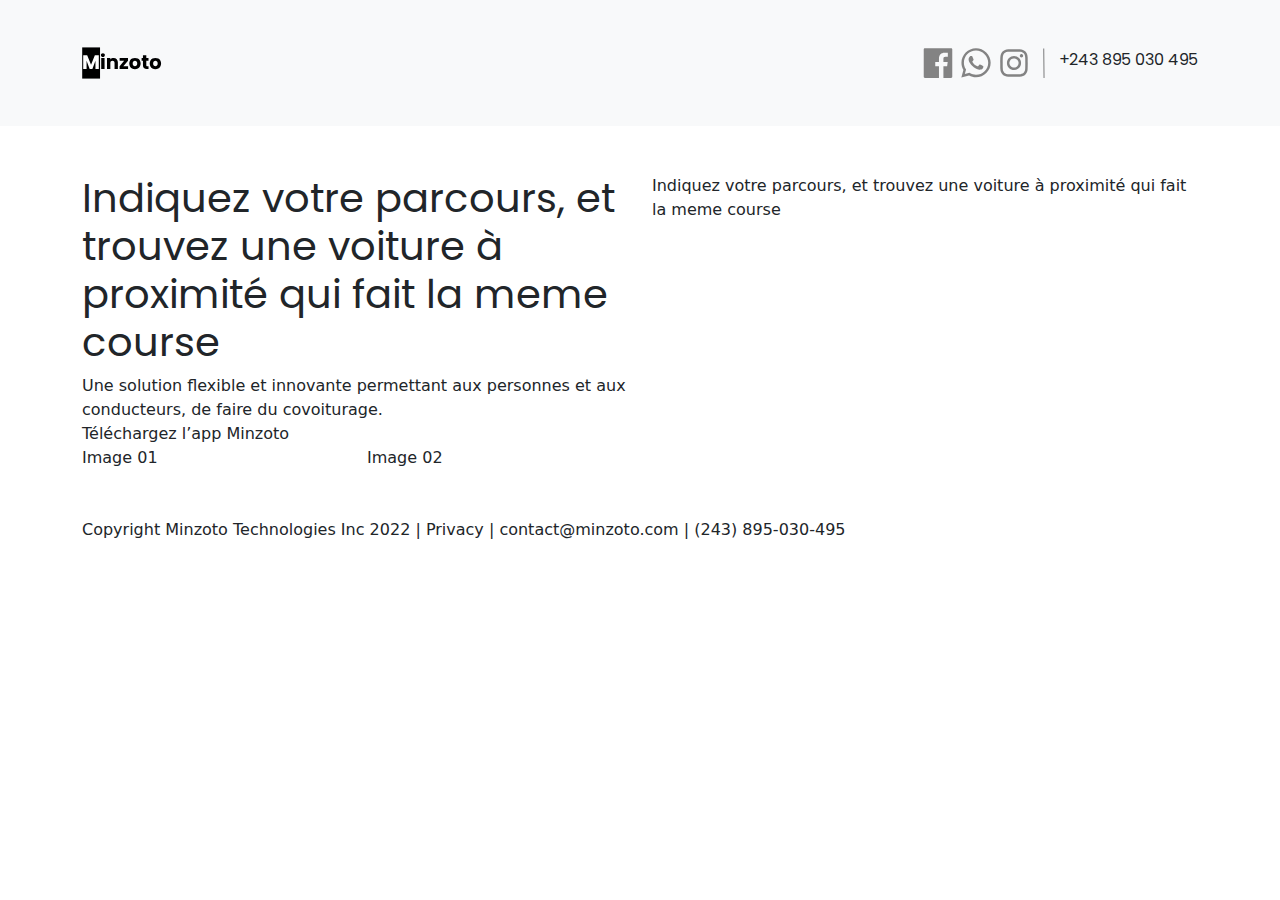
==== pages/index.html @ 64c8801a "comm" ====
<!DOCTYPE html>
<html lang="en">

<head>
    <meta charset="UTF-8">
    <meta http-equiv="X-UA-Compatible" content="IE=edge">
    <meta name="viewport" content="width=device-width, initial-scale=1.0">
    <link rel="stylesheet" href="../styles/styles.css">
    <title>Trouvez une voiture à proximité</title>
</head>

<body>
    <header>
        <nav class="navbar bg-light">
            <div class="container">
                <a class="navbar-brand" href="#">
                    <img src="../icons/logo.svg" width=100 height=100 />
                </a>
                <div class="d-flex">
                    <a class="nav-link active" aria-current="page" href="#"><img src="../icons/faceBook.svg" width=30
                            height=30 /></a>
                    <a class="nav-item nav-link mx-2 " aria-current="page" href="#"><img src="../icons/whatsapp.svg"
                            width=30 height=30 /></a>
                    <a class="nav-link " aria-current="page" href="#"><img src="../icons/insta.svg" width=30
                            height=30 /></a>
                    <img src="../icons/line.svg" width=30 height=30 /></a>
                    <span class="nav-link label--font" href="#">+243 895 030 495</span>
                </div>
            </div>
        </nav>
    </header>

    <main>
        <div class="container mt-5">
            <div class="row">
                <div class="col-sm-6 ">
                    <h1 class="label--font">
                        Indiquez votre parcours, et trouvez une voiture à proximité qui fait la meme course
                    </h1>
                    <div class="col-sm-12 col-md-12 ">
                        Une solution flexible et innovante permettant aux personnes et aux conducteurs, de faire du covoiturage.  
                    </div>
                    <div class="col-sm-12 col-md-12 ">
                        Téléchargez l’app Minzoto  
                    </div>
                    <div class="col-sm-12 col-md-12 ">
                       <div class="row">
                        <div class="col-6">
                            Image 01 
                        </div>
                        <div class="col-6">
                            Image 02  
                        </div>
                       </div>
                    </div>
                </div>
                <div class="col-sm-12 col-md-6">

                    Indiquez votre parcours, et trouvez une voiture à proximité qui fait la meme course

                    <!-- <img src="../icons/man_waiting_car.svg" /></a> -->

                </div>

            </div>
        </div>
    </main>
    <footer class="container mt-5">
        <div class="row">
            <div class="col-12">
                Copyright Minzoto Technologies Inc 2022 | Privacy | contact@minzoto.com | (243) 895-030-495
            </div>
        </div>
    </footer>
</body>

</html>
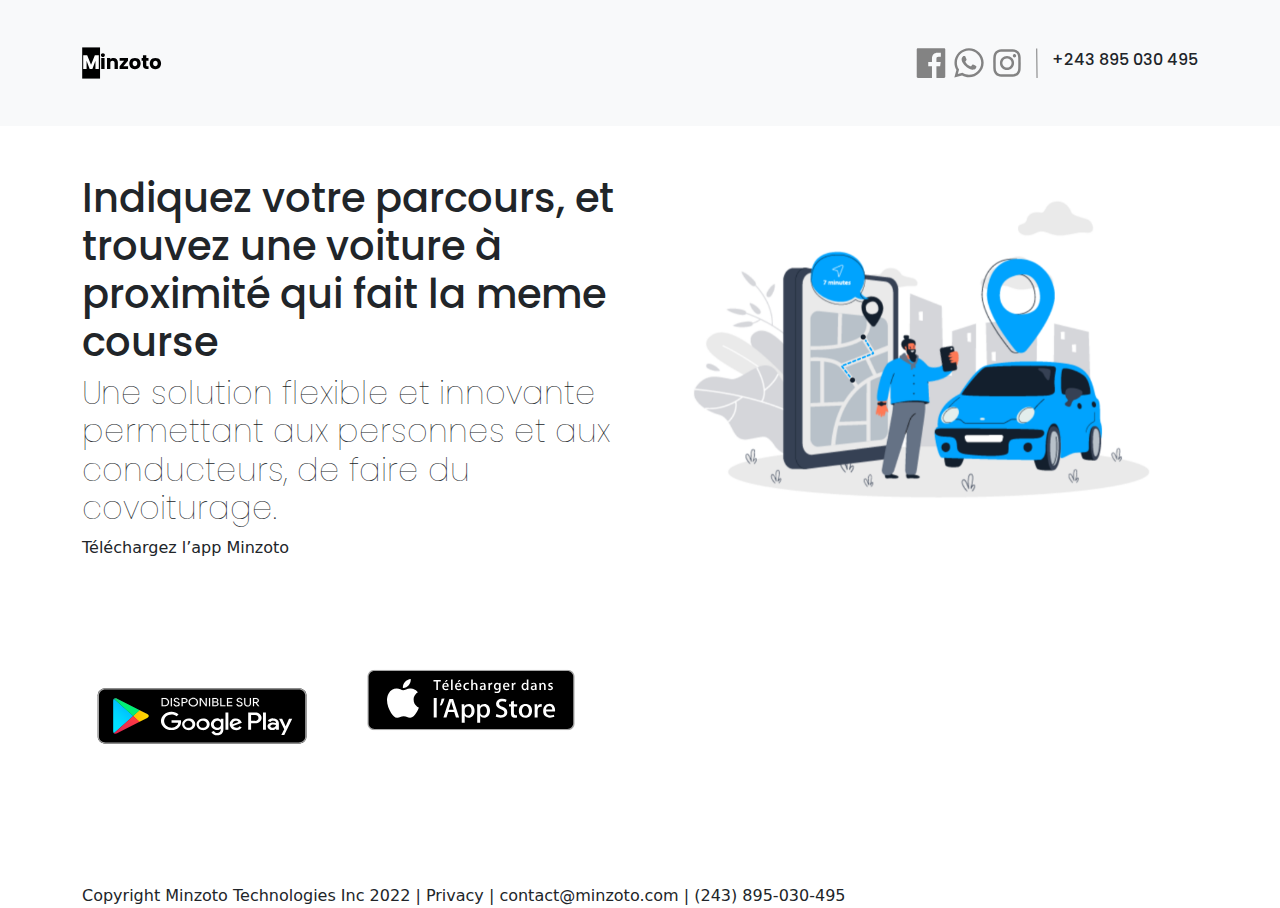
==== commit f96d4119: "refactor:image" ====
--- a/pages/index.html
+++ b/pages/index.html
@@ -17,14 +17,11 @@
                     <img src="../icons/logo.svg" width=100 height=100 />
                 </a>
                 <div class="d-flex">
-                    <a class="nav-link active" aria-current="page" href="#"><img src="../icons/faceBook.svg" width=30
-                            height=30 /></a>
-                    <a class="nav-item nav-link mx-2 " aria-current="page" href="#"><img src="../icons/whatsapp.svg"
-                            width=30 height=30 /></a>
-                    <a class="nav-link " aria-current="page" href="#"><img src="../icons/insta.svg" width=30
-                            height=30 /></a>
-                    <img src="../icons/line.svg" width=30 height=30 /></a>
-                    <span class="nav-link label--font" href="#">+243 895 030 495</span>
+                    <a class="nav-link active" aria-current="page" href="#"><img src="../icons/faceBook.svg" width=30 height=30 /></a>
+                    <a class="nav-item nav-link mx-2 " aria-current="page" href="#"><img src="../icons/whatsapp.svg"width=30 height=30 /></a>
+                    <a class="nav-link " aria-current="page" href="#"><img src="../icons/insta.svg" width=30 height=30 /></a>
+                    <img src="../icons/line.svg" width=30 height=30 />
+                    <span class="nav-link label--font" >+243 895 030 495</span>
                 </div>
             </div>
         </nav>
@@ -38,28 +35,26 @@
                         Indiquez votre parcours, et trouvez une voiture à proximité qui fait la meme course
                     </h1>
                     <div class="col-sm-12 col-md-12 ">
+                        <h2 class="contenire__des">
                         Une solution flexible et innovante permettant aux personnes et aux conducteurs, de faire du covoiturage.  
+                         </h2>
                     </div>
                     <div class="col-sm-12 col-md-12 ">
                         Téléchargez l’app Minzoto  
                     </div>
-                    <div class="col-sm-12 col-md-12 ">
-                       <div class="row">
+                    <div class="col-sm-12 col-md-12 magasin-line">
+                       <div class="row ">
                         <div class="col-6">
-                            Image 01 
+                            <img class="img-fluid size-image" src="../public/images/google_play_large.svg" />
                         </div>
                         <div class="col-6">
-                            Image 02  
+                            <img class="img-fluid size-image-app" src="../public/images/app_store_large.svg" />
                         </div>
                        </div>
                     </div>
                 </div>
                 <div class="col-sm-12 col-md-6">
-
-                    Indiquez votre parcours, et trouvez une voiture à proximité qui fait la meme course
-
-                    <!-- <img src="../icons/man_waiting_car.svg" /></a> -->
-
+                    <img class="img-fluid" src="../public/images/man_waiting_car.png" />
                 </div>
 
             </div>
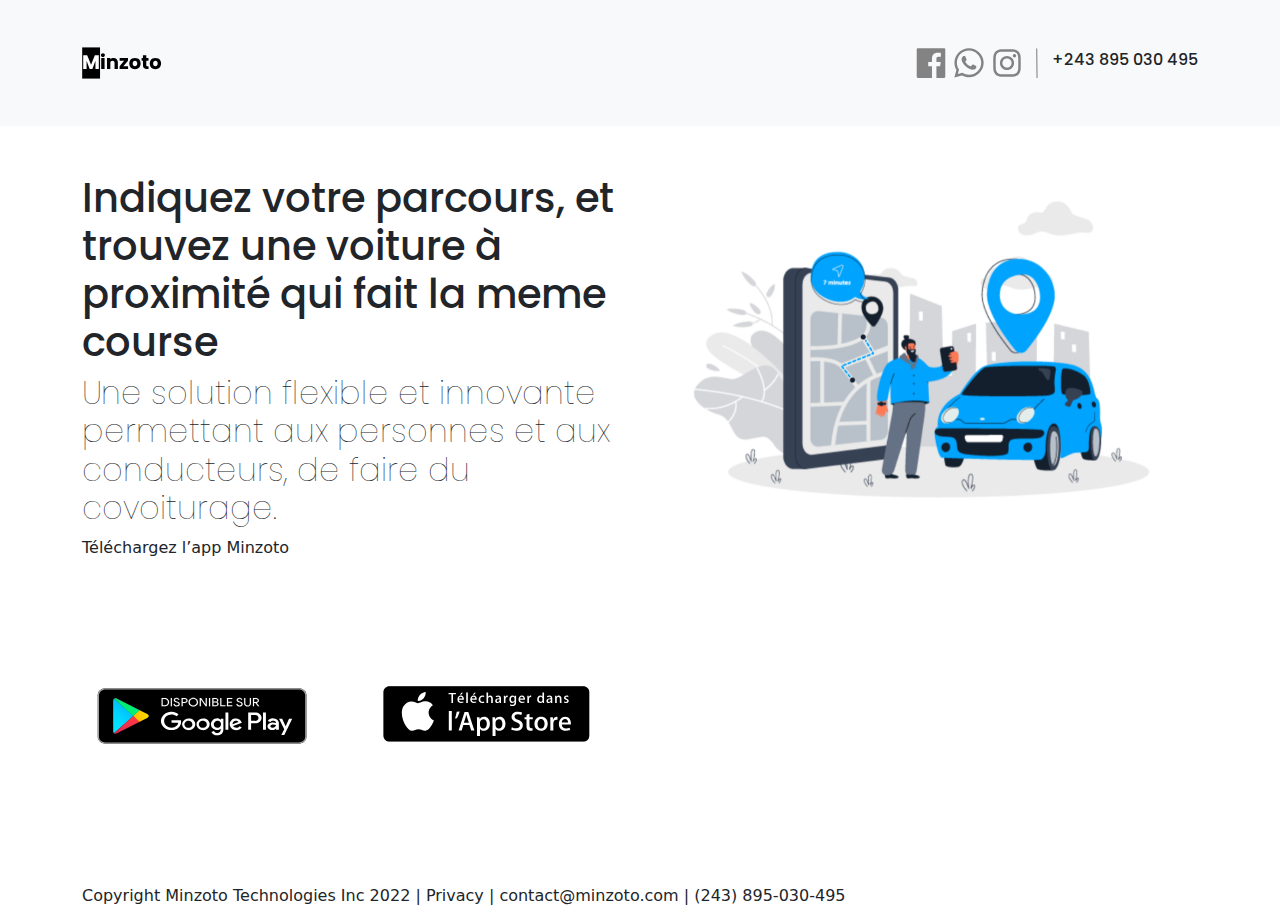
==== commit 35939a0b: "styled:center image store" ====
--- a/pages/index.html
+++ b/pages/index.html
@@ -48,7 +48,7 @@
                             <img class="img-fluid size-image" src="../public/images/google_play_large.svg" />
                         </div>
                         <div class="col-6">
-                            <img class="img-fluid size-image-app" src="../public/images/app_store_large.svg" />
+                            <img class="img-fluid size-image" src="../public/images/app_store_large.svg" />
                         </div>
                        </div>
                     </div>
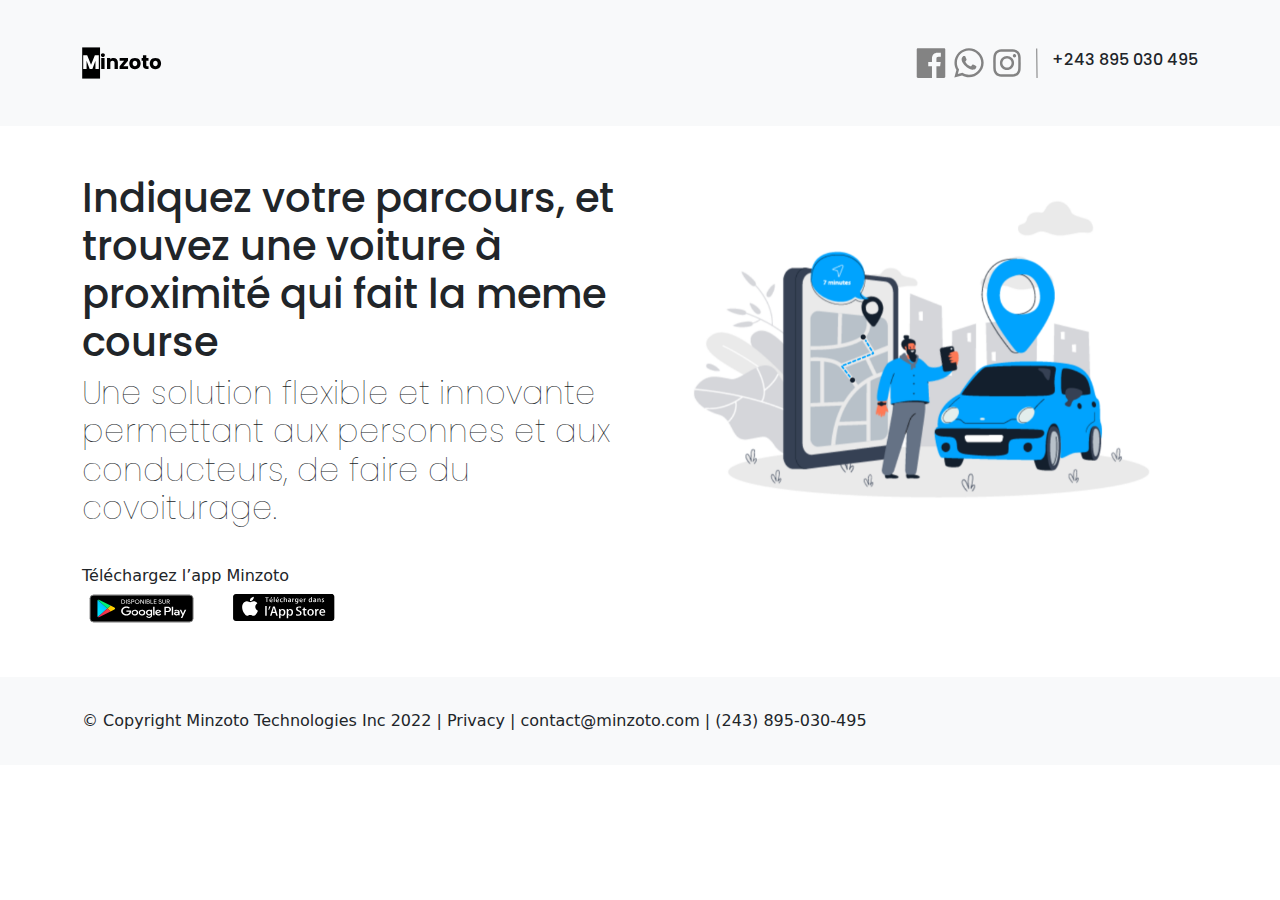
==== commit c0b24db8: "styled:footer" ====
--- a/pages/index.html
+++ b/pages/index.html
@@ -2,71 +2,86 @@
 <html lang="en">
 
 <head>
-    <meta charset="UTF-8">
-    <meta http-equiv="X-UA-Compatible" content="IE=edge">
-    <meta name="viewport" content="width=device-width, initial-scale=1.0">
-    <link rel="stylesheet" href="../styles/styles.css">
-    <title>Trouvez une voiture à proximité</title>
+  <meta charset="UTF-8">
+  <meta http-equiv="X-UA-Compatible" content="IE=edge">
+  <meta name="viewport" content="width=device-width, initial-scale=1.0">
+  <link rel="stylesheet" href="../styles/styles.css">
+  <title>Trouvez une voiture à proximité</title>
 </head>
 
 <body>
-    <header>
-        <nav class="navbar bg-light">
-            <div class="container">
-                <a class="navbar-brand" href="#">
-                    <img src="../icons/logo.svg" width=100 height=100 />
-                </a>
-                <div class="d-flex">
-                    <a class="nav-link active" aria-current="page" href="#"><img src="../icons/faceBook.svg" width=30 height=30 /></a>
-                    <a class="nav-item nav-link mx-2 " aria-current="page" href="#"><img src="../icons/whatsapp.svg"width=30 height=30 /></a>
-                    <a class="nav-link " aria-current="page" href="#"><img src="../icons/insta.svg" width=30 height=30 /></a>
-                    <img src="../icons/line.svg" width=30 height=30 />
-                    <span class="nav-link label--font" >+243 895 030 495</span>
-                </div>
+  <header>
+    <nav class="navbar bg-light">
+      <div class="container">
+        <a class="navbar-brand" href="#">
+          <img src="../icons/logo.svg" width=100 height=100 />
+        </a>
+        <div class="d-flex">
+          <a class="nav-link active" aria-current="page" href="#"><img src="../icons/faceBook.svg" width=30
+              height=30 /></a>
+          <a class="nav-item nav-link mx-2 " aria-current="page" href="#"><img src="../icons/whatsapp.svg" width=30
+              height=30 /></a>
+          <a class="nav-link " aria-current="page" href="#"><img src="../icons/insta.svg" width=30 height=30 /></a>
+          <img src="../icons/line.svg" width=30 height=30 />
+          <span class="nav-link label--font">+243 895 030 495</span>
+        </div>
+      </div>
+    </nav>
+  </header>
+
+  <main class="container mt-5">
+    <div class="container-content mb-5 ">
+      <div class="row">
+        <div class="col-sm-6 ">
+          <h1 class="label--font">
+            Indiquez votre parcours, et trouvez une voiture à proximité qui fait la meme course
+          </h1>
+          <div class="col-sm-12 col-md-12 ">
+            <h2 class="contenire__des">
+              Une solution flexible et innovante permettant aux personnes et aux conducteurs, de faire du covoiturage.
+            </h2>
+          </div>
+
+          <div class="col-sm-12 col-md-12 magasin-line">
+            <div class="row ">
+              <div class="col-sm-12 col-md-12 ">
+                Téléchargez l’app Minzoto
+              </div>
+              <div class="col-3">
+                <img class="img-fluid size-image" src="../public/images/google_play_large.svg" />
+
+              </div>
+              <div class="col-3">
+                <img class="img-fluid size-image" src="../public/images/app_store_large.svg" />
+              </div>
             </div>
-        </nav>
-    </header>
+          </div>
+        </div>
+        <div class="col-sm-12 col-md-6">
+          <img class="img-fluid" src="../public/images/man_waiting_car.png" />
+        </div>
 
-    <main>
-        <div class="container mt-5">
-            <div class="row">
-                <div class="col-sm-6 ">
-                    <h1 class="label--font">
-                        Indiquez votre parcours, et trouvez une voiture à proximité qui fait la meme course
-                    </h1>
-                    <div class="col-sm-12 col-md-12 ">
-                        <h2 class="contenire__des">
-                        Une solution flexible et innovante permettant aux personnes et aux conducteurs, de faire du covoiturage.  
-                         </h2>
-                    </div>
-                    <div class="col-sm-12 col-md-12 ">
-                        Téléchargez l’app Minzoto  
-                    </div>
-                    <div class="col-sm-12 col-md-12 magasin-line">
-                       <div class="row ">
-                        <div class="col-6">
-                            <img class="img-fluid size-image" src="../public/images/google_play_large.svg" />
-                        </div>
-                        <div class="col-6">
-                            <img class="img-fluid size-image" src="../public/images/app_store_large.svg" />
-                        </div>
-                       </div>
-                    </div>
-                </div>
-                <div class="col-sm-12 col-md-6">
-                    <img class="img-fluid" src="../public/images/man_waiting_car.png" />
-                </div>
+      </div>
+    </div>
+  </main>
 
-            </div>
+  <footer class="page-footer mt-5 navbar bg-light">
+    <!-- Footer Links -->
+    <div class="container">
+      <!-- Grid row -->
+      <div class="row">
+
+        <!-- Grid column -->
+        <div class="col-12 mx-auto my-md-4 my-0 mt-4 mb-1">
+          <div class="col-12">
+            © Copyright Minzoto Technologies Inc 2022 | Privacy | contact@minzoto.com | (243) 895-030-495
+          </div>
         </div>
-    </main>
-    <footer class="container mt-5">
-        <div class="row">
-            <div class="col-12">
-                Copyright Minzoto Technologies Inc 2022 | Privacy | contact@minzoto.com | (243) 895-030-495
-            </div>
-        </div>
-    </footer>
+      </div>
+    </div>
+
+  </footer>
+
 </body>
 
 </html>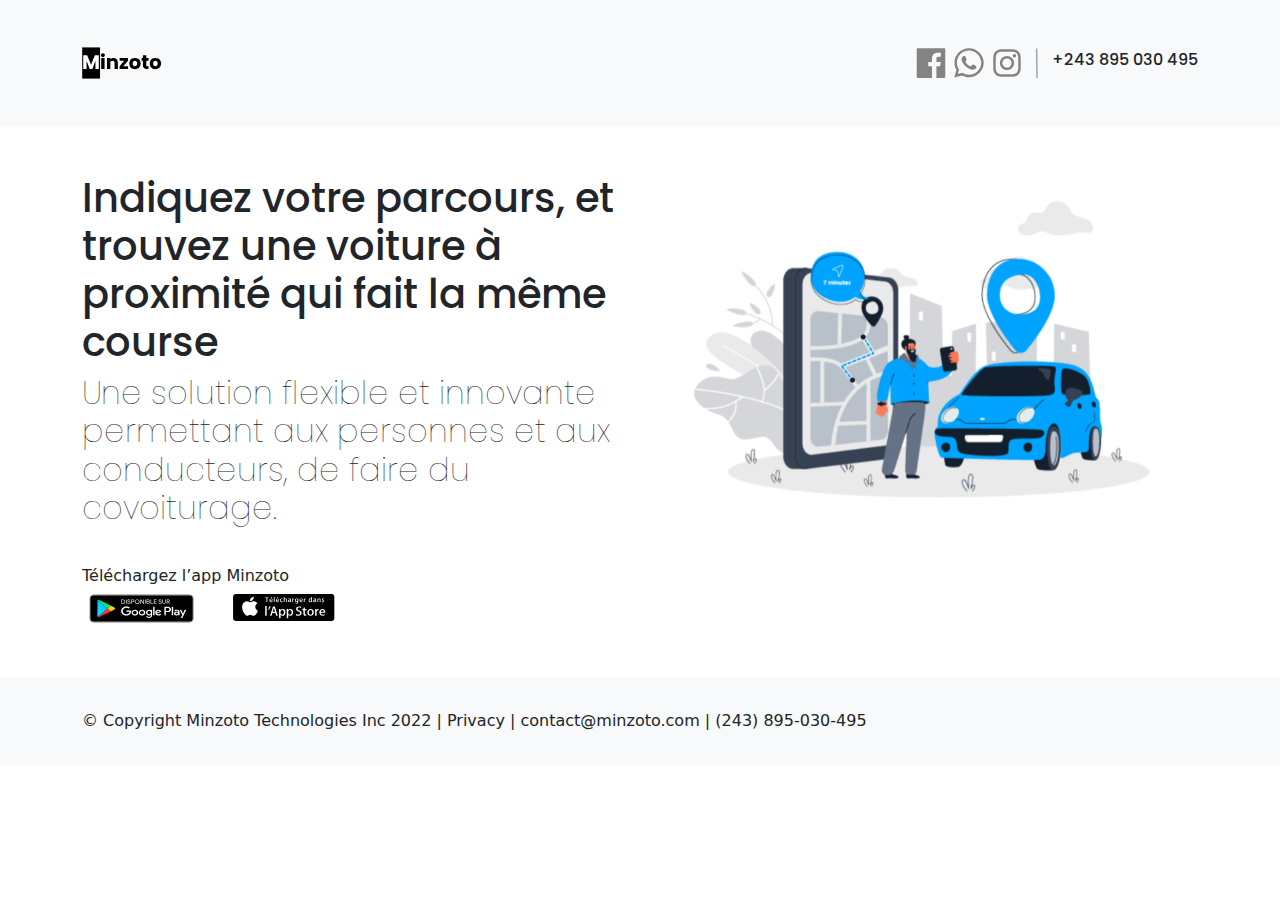
==== commit 104807a0: "styled:footer" ====
--- a/pages/index.html
+++ b/pages/index.html
@@ -34,7 +34,7 @@
       <div class="row">
         <div class="col-sm-6 ">
           <h1 class="label--font">
-            Indiquez votre parcours, et trouvez une voiture à proximité qui fait la meme course
+            Indiquez votre parcours, et trouvez une voiture à proximité qui fait la même course
           </h1>
           <div class="col-sm-12 col-md-12 ">
             <h2 class="contenire__des">
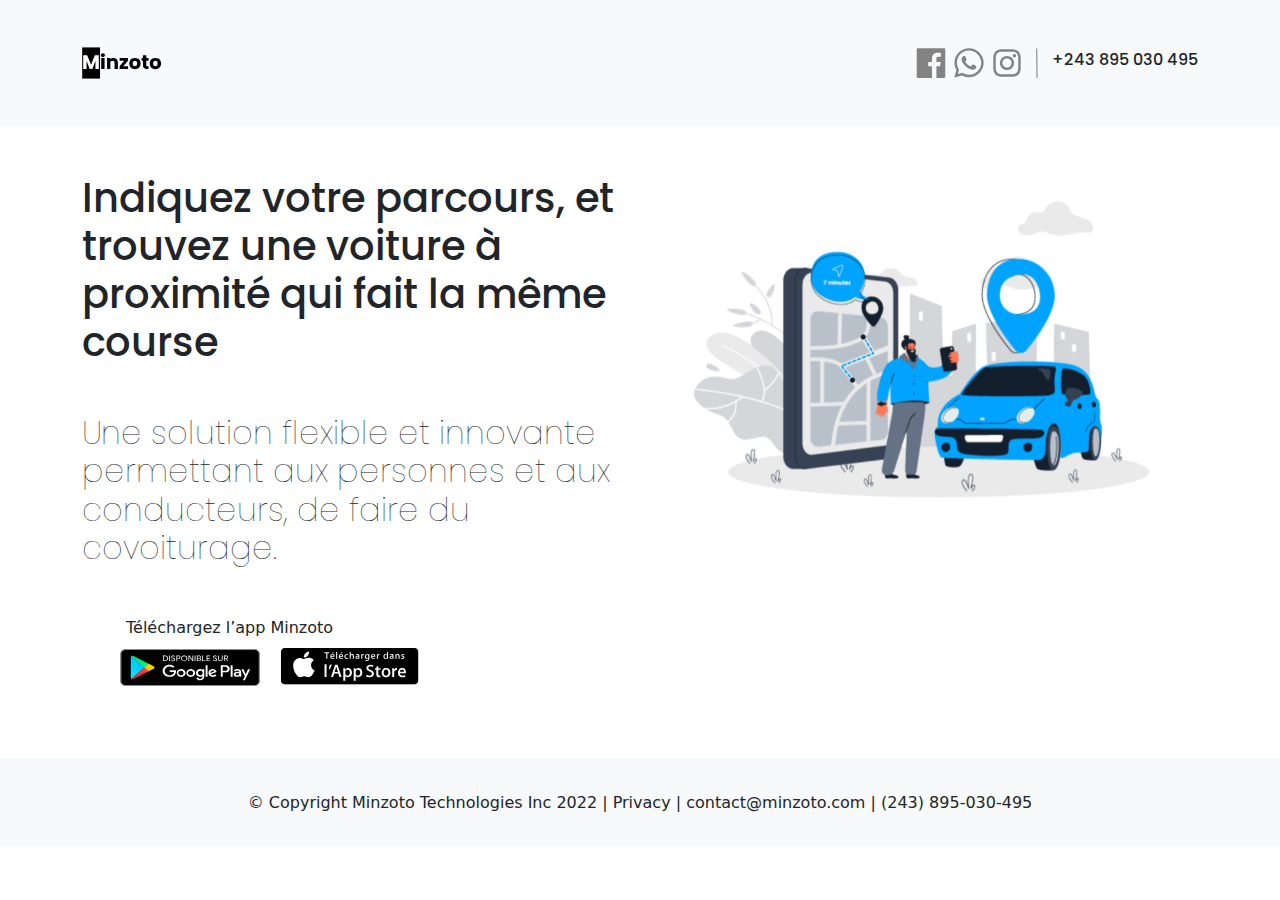
==== commit 48d8dade: "style homme" ====
--- a/pages/index.html
+++ b/pages/index.html
@@ -36,24 +36,31 @@
           <h1 class="label--font">
             Indiquez votre parcours, et trouvez une voiture à proximité qui fait la même course
           </h1>
-          <div class="col-sm-12 col-md-12 ">
+          <div class="col-sm-12 col-md-12 mt-5 ">
             <h2 class="contenire__des">
               Une solution flexible et innovante permettant aux personnes et aux conducteurs, de faire du covoiturage.
             </h2>
           </div>
 
-          <div class="col-sm-12 col-md-12 magasin-line">
-            <div class="row ">
-              <div class="col-sm-12 col-md-12 ">
+          <div class="col-sm-12 col-md-12 magasin-line mt-5">
+            <div class="row m-3 ">
+              <div class="col-sm-12 col-md-12 mx-3 ">
                 Téléchargez l’app Minzoto
               </div>
-              <div class="col-3">
-                <img class="img-fluid size-image" src="../public/images/google_play_large.svg" />
+              <div class="d-flex">
+                <div class="">
 
+                  <a href="#!">
+                    <img class="img-fluid size-image" src="../public/images/google_play_large.svg" />
+                  </a>
+                </div>
+                <div class="">
+                  <a href="#!">
+                    <img class="img-fluid size-image" src="../public/images/app_store_large.svg" />
+                  </a>
+                </div>
               </div>
-              <div class="col-3">
-                <img class="img-fluid size-image" src="../public/images/app_store_large.svg" />
-              </div>
+
             </div>
           </div>
         </div>
@@ -65,14 +72,14 @@
     </div>
   </main>
 
-  <footer class="page-footer mt-5 navbar bg-light">
+  <footer class="page-footer mt-5 navbar bg-light text-center">
     <!-- Footer Links -->
-    <div class="container">
+    <div class="container d-flex justify-content-center  ">
       <!-- Grid row -->
-      <div class="row">
+      <div class="row ">
 
         <!-- Grid column -->
-        <div class="col-12 mx-auto my-md-4 my-0 mt-4 mb-1">
+        <div class="col-12 mx-auto my-md-4 my-0 mt-4 mb-1 text-md-left">
           <div class="col-12">
             © Copyright Minzoto Technologies Inc 2022 | Privacy | contact@minzoto.com | (243) 895-030-495
           </div>
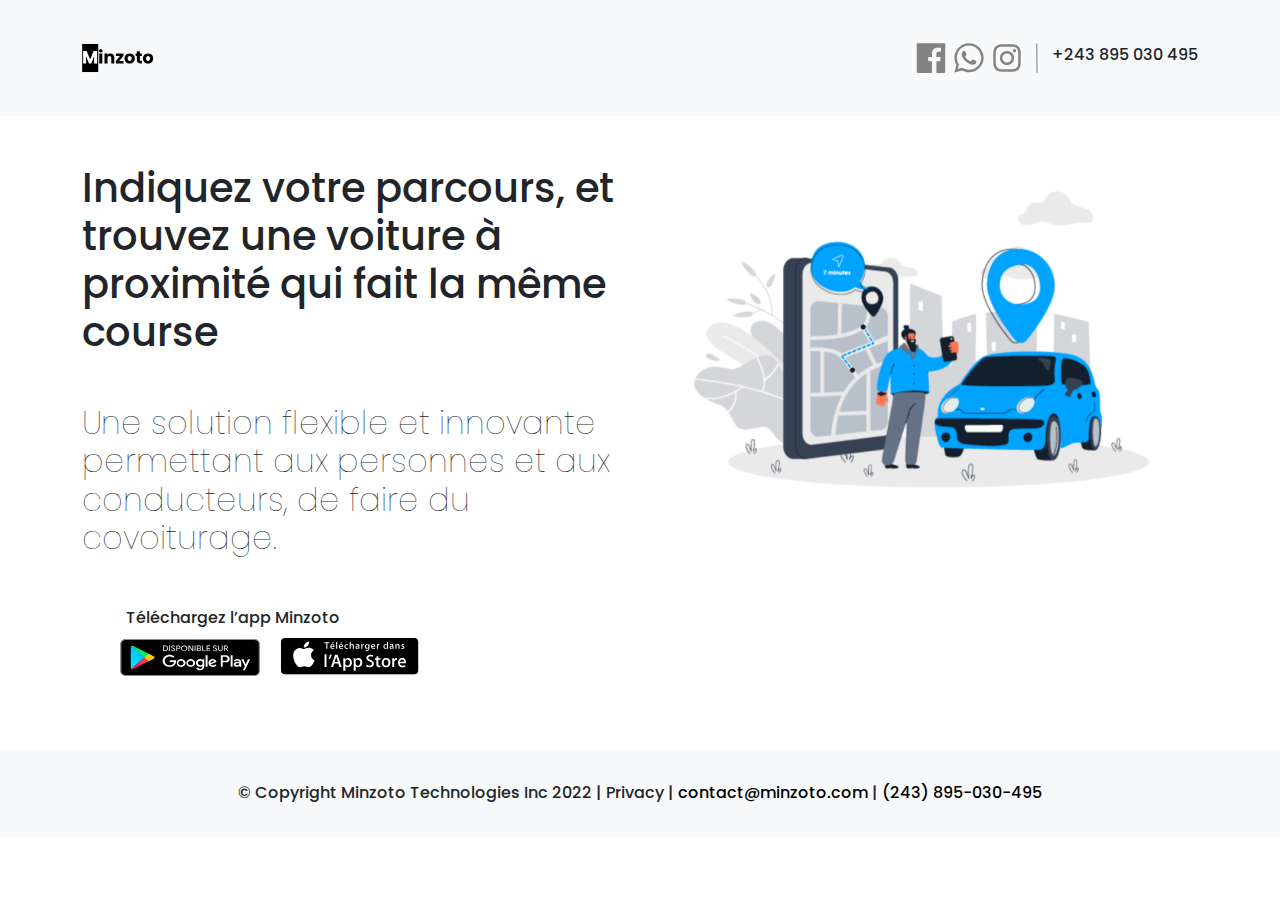
==== commit 81f1555f: "refactor:rendre responsive" ====
--- a/pages/index.html
+++ b/pages/index.html
@@ -14,7 +14,7 @@
     <nav class="navbar bg-light">
       <div class="container">
         <a class="navbar-brand" href="#">
-          <img src="../icons/logo.svg" width=100 height=100 />
+          <img  src="../icons/logo.svg" width=90 height=90 />
         </a>
         <div class="d-flex">
           <a class="nav-link active" aria-current="page" href="#"><img src="../icons/faceBook.svg" width=30
@@ -80,8 +80,8 @@
 
         <!-- Grid column -->
         <div class="col-12 mx-auto my-md-4 my-0 mt-4 mb-1 text-md-left">
-          <div class="col-12">
-            © Copyright Minzoto Technologies Inc 2022 | Privacy | contact@minzoto.com | (243) 895-030-495
+          <div class="col-12 font-size-x">
+            © Copyright Minzoto Technologies Inc 2022 | Privacy | <a tel href="#">contact@minzoto.com </a>  | <a tel href="#">(243) 895-030-495 </a>
           </div>
         </div>
       </div>
